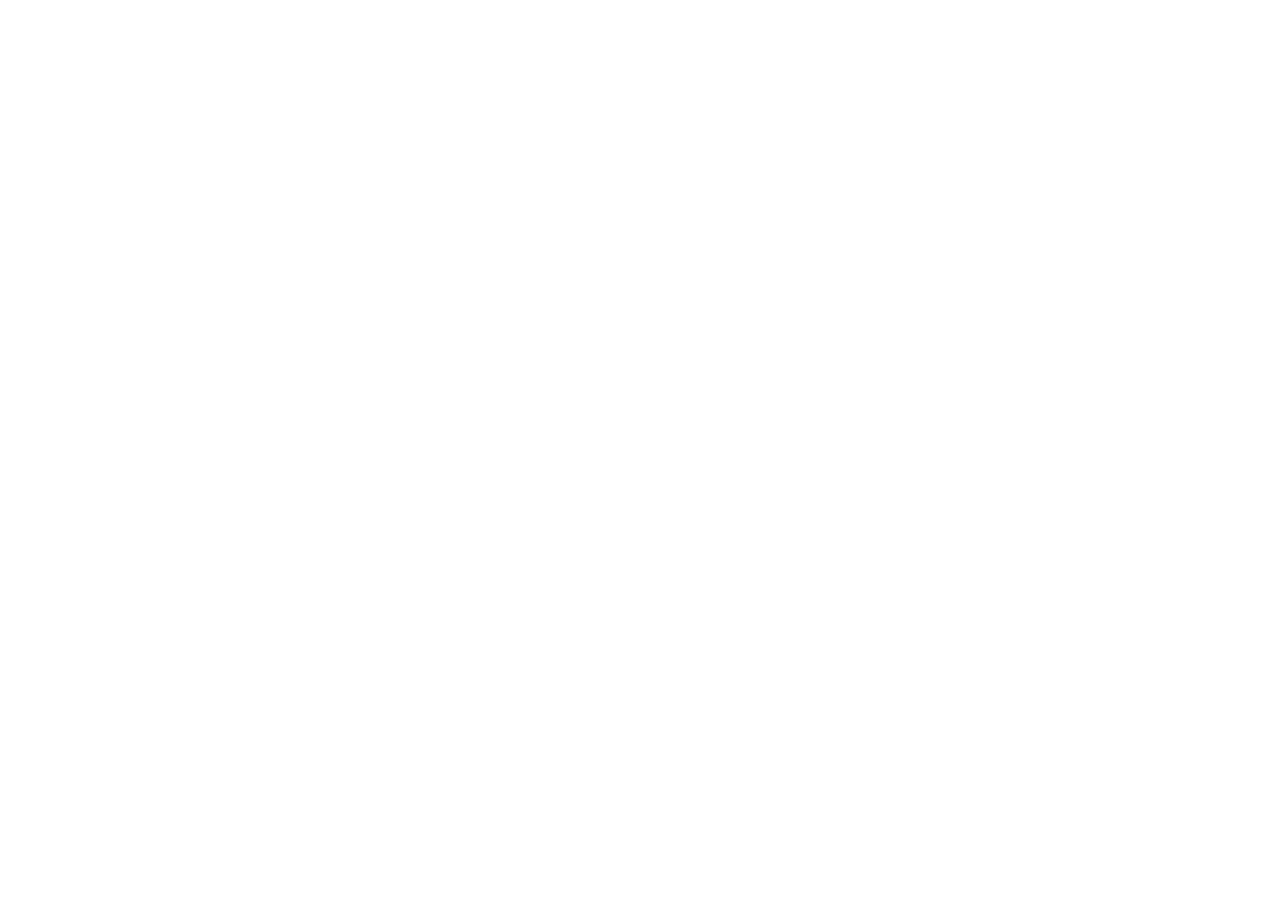
==== Netflix-clone/index.html @ e970a5ad "netflix" ====
<!DOCTYPE html>
<html lang="en">
<head>
    <meta charset="UTF-8">
    <meta http-equiv="X-UA-Compatible" content="IE=edge">
    <meta name="viewport" content="width=device-width, initial-scale=1.0">
    <title>Document</title>
</head>
<body>
    
</body>
</html>
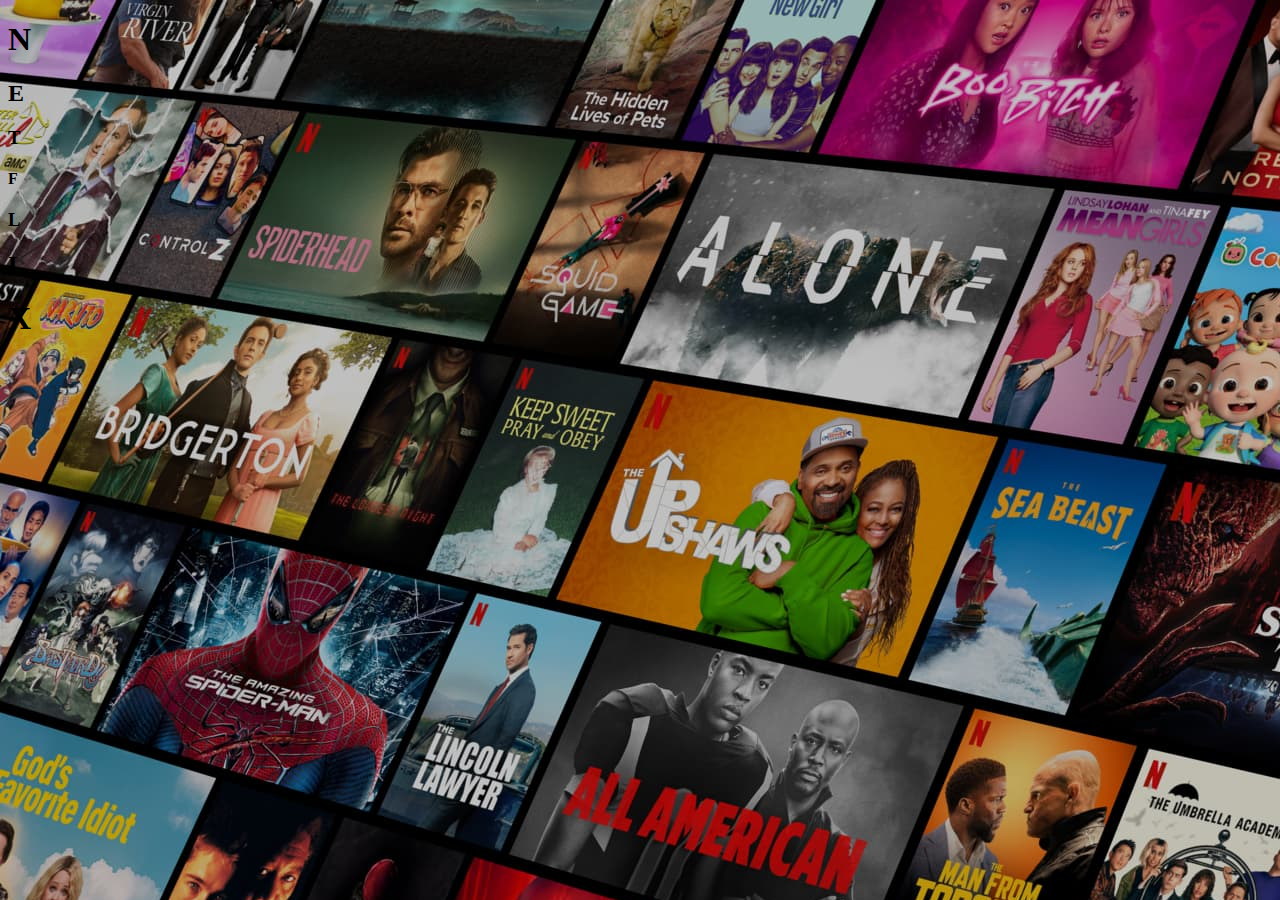
==== commit 7bc9c938: "updated" ====
--- a/Netflix-clone/index.html
+++ b/Netflix-clone/index.html
@@ -4,9 +4,18 @@
     <meta charset="UTF-8">
     <meta http-equiv="X-UA-Compatible" content="IE=edge">
     <meta name="viewport" content="width=device-width, initial-scale=1.0">
-    <title>Document</title>
+    <title>Netflix</title>
+    <link rel="stylesheet" href="style.css">
 </head>
 <body>
-    
+    <h1>N</h1>
+    <h2>E</h2>
+    <h3>T</h3>
+    <h4>F</h4>
+    <h3>L</h3>
+    <h2>I</h2>
+    <h1>X</h1>
+
+
 </body>
 </html>--- a/Netflix-clone/style.css
+++ b/Netflix-clone/style.css
@@ -0,0 +1,3 @@
+body{
+    background-image: url(netflix.jpg);
+}